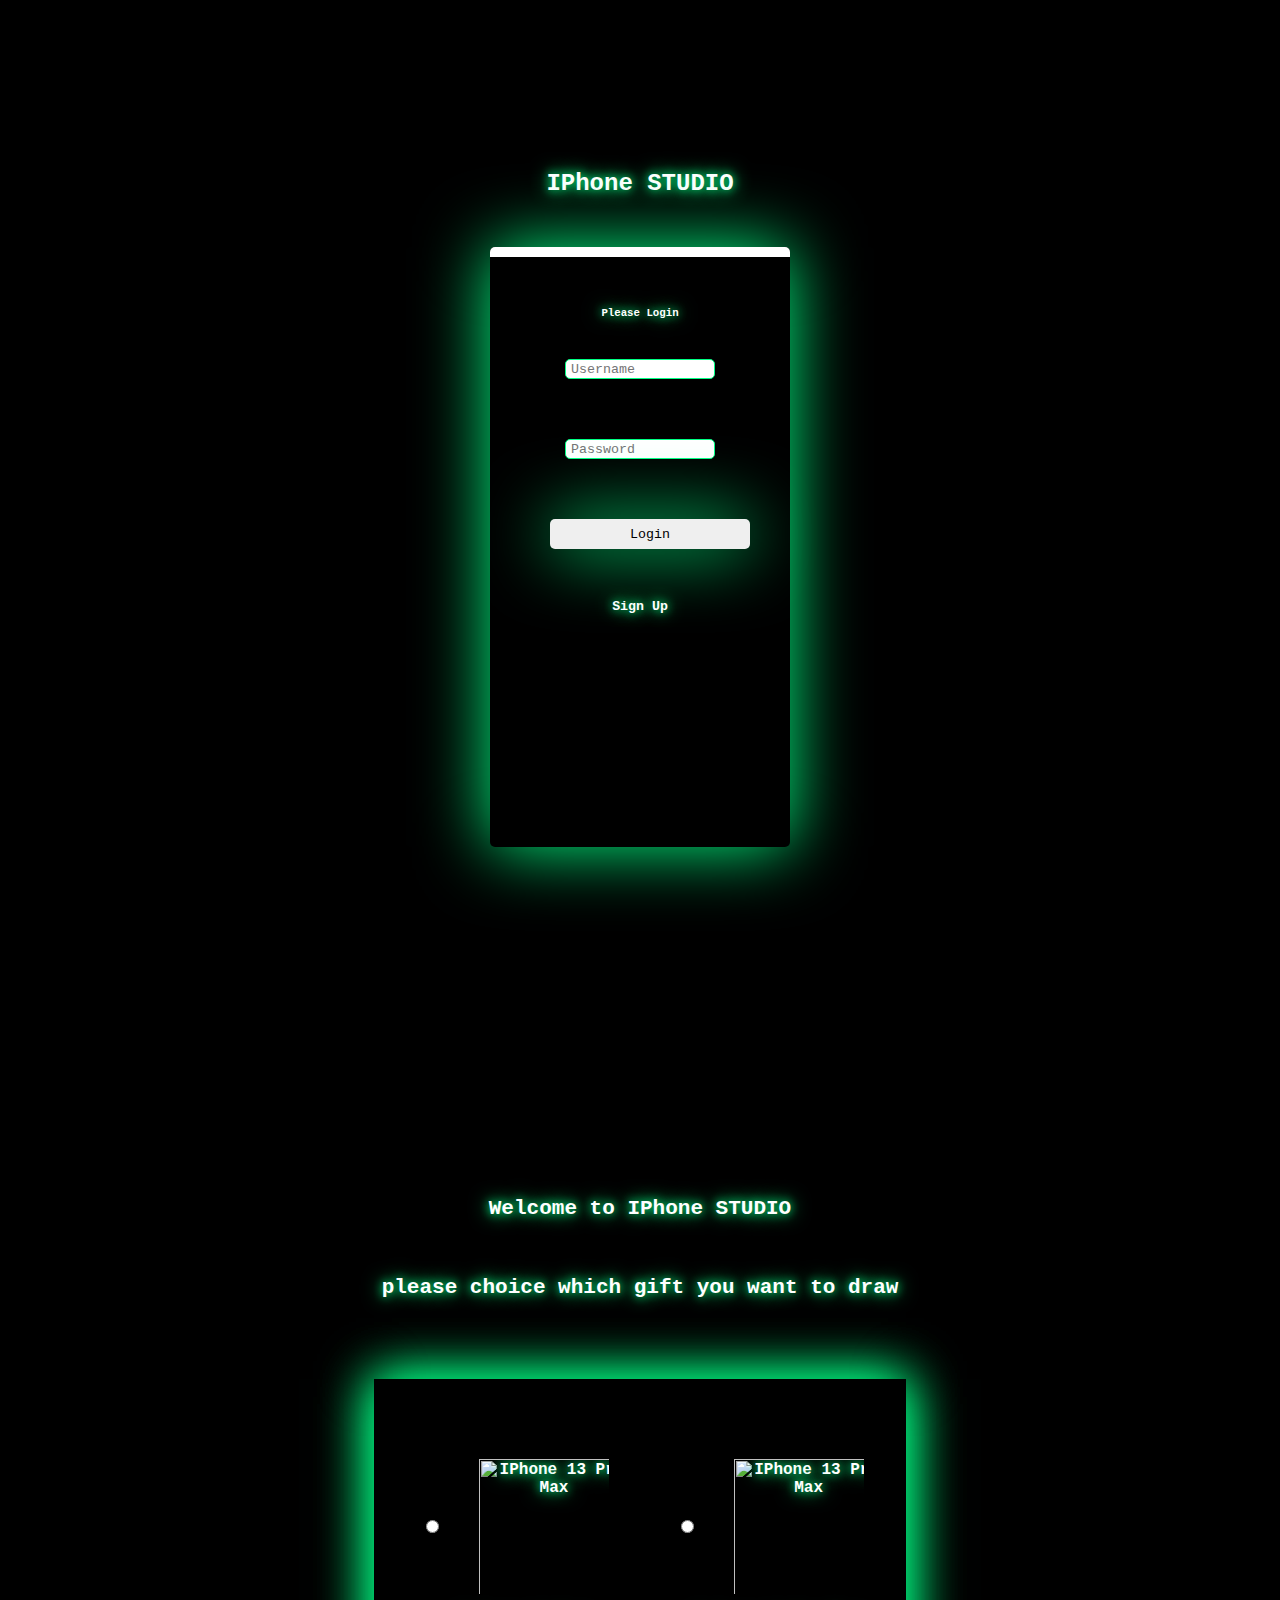
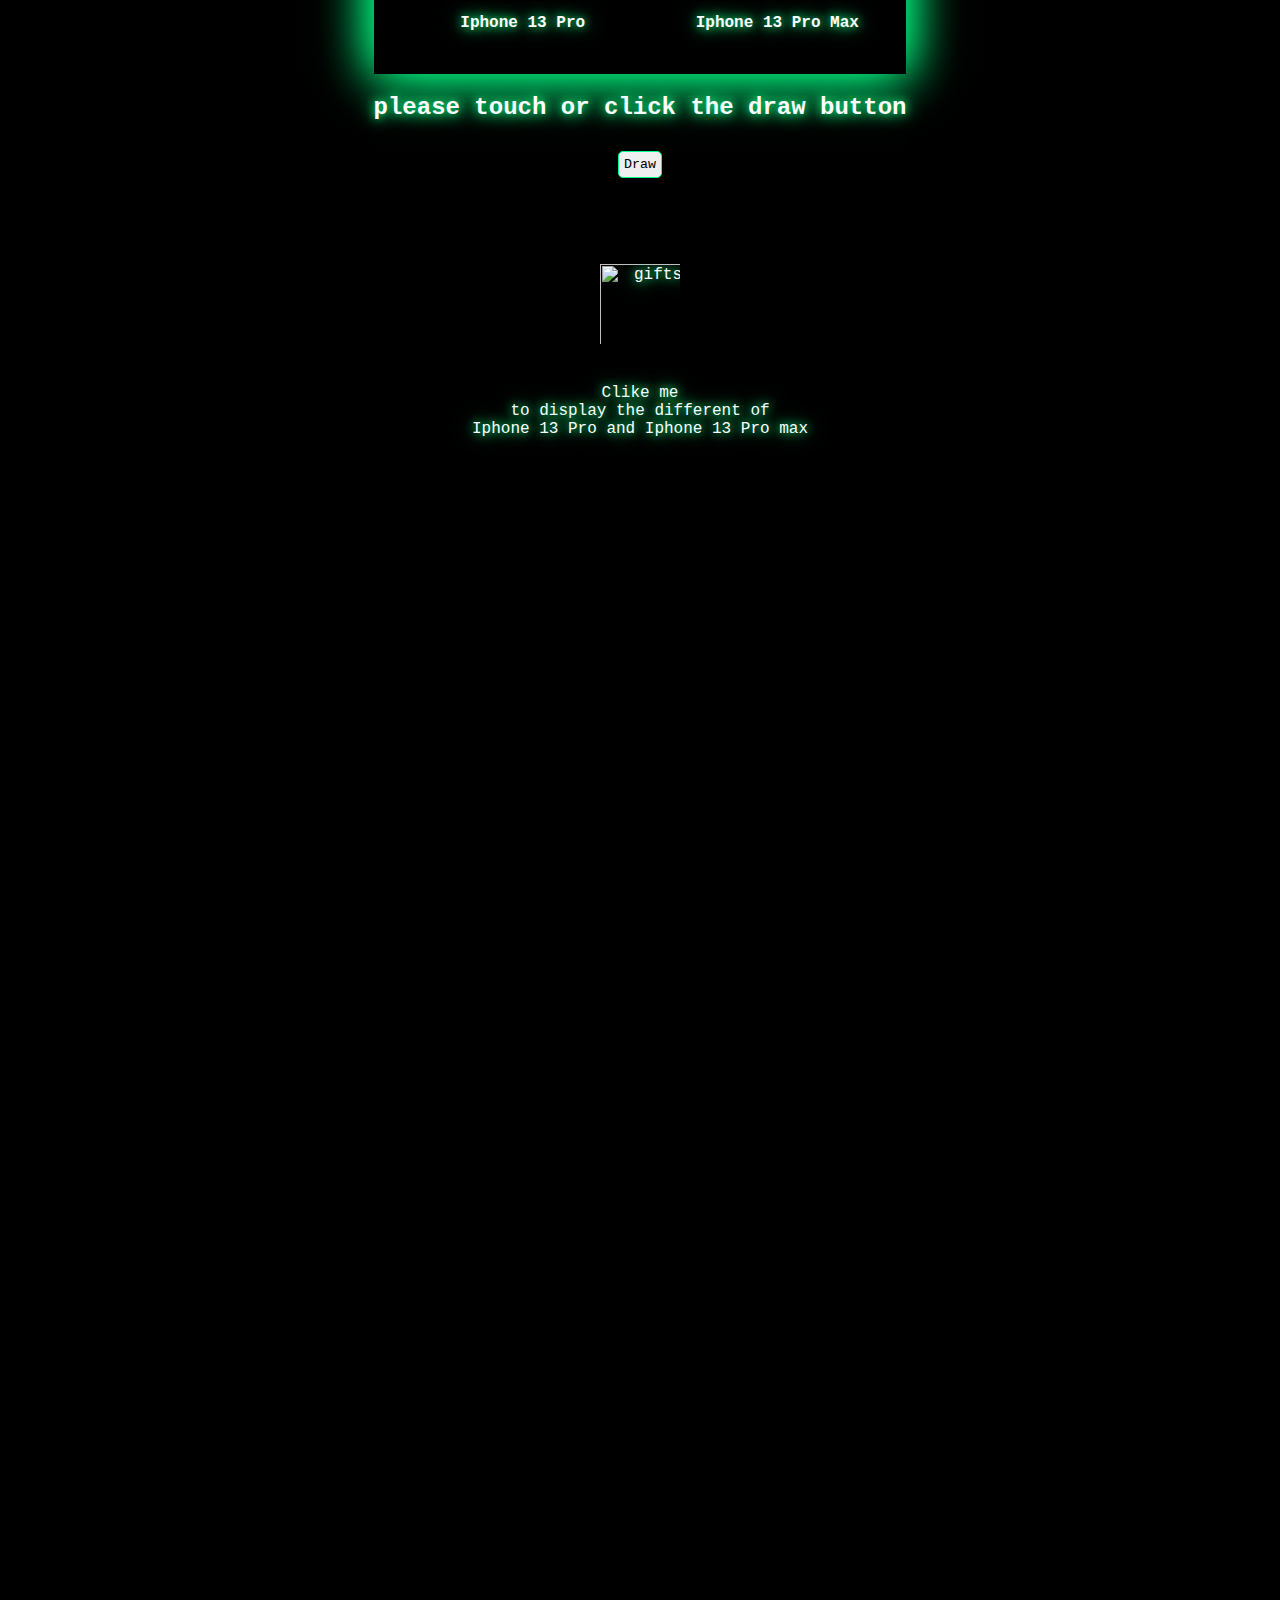
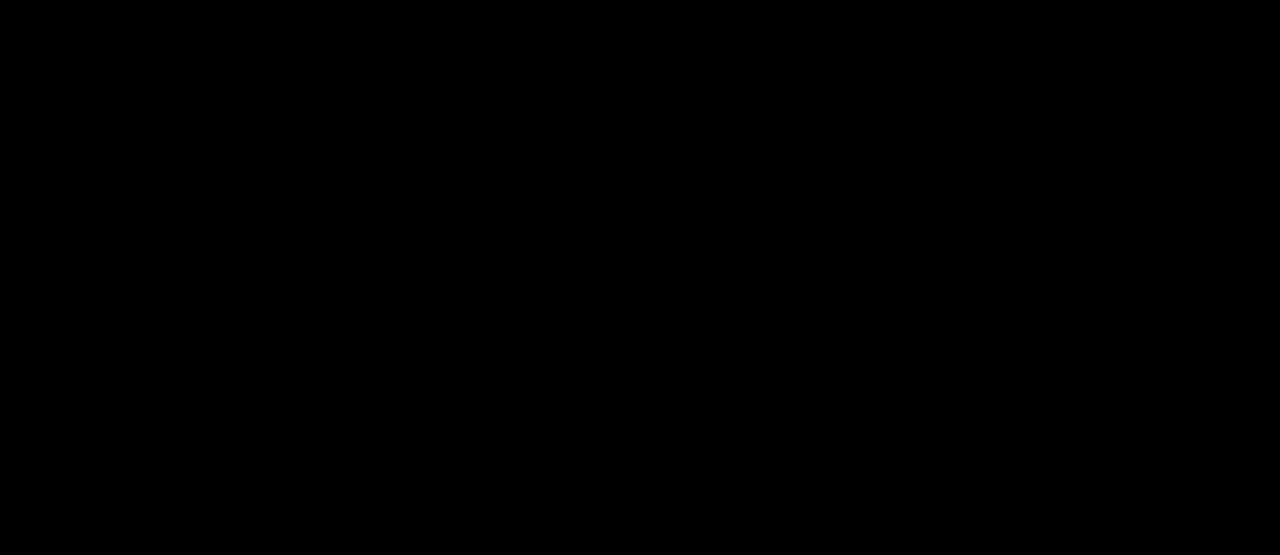
==== Create Form.html @ c74fcb9d "no message" ====
<html>

<head>

<title></title>
  <link rel="preconnect" href="https://fonts.googleapis.com">
  <link rel="preconnect" href="https://fonts.gstatic.com" crossorigin>
    <link href="https://fonts.googleapis.com/css2?family=Roboto:wght@500&family=Tiro+Devanagari+Marathi&display=swap" rel="stylesheet">
	 <meta name="viewport"content="width=device-width,initial-scale=1.0">
     <meta name="description"content="">
     <meta name="author"content="">
<style type="text/css">
input[type=radio],input[type=radio]+img{
vertical-align:middle;}
#username, #password, h3, #fullname, #comfirm_password,#username2, #password2{
  width: 150px;
  height: 20px;
  margin: 10px;

}

h5{
  margin: 20px;

}

h5:hover{

}

#container1, #container2{
  //margin: 50px;
  padding: 10px;
  width: 300px;
  height: 600px;

  border-radius: 5px;
  border-top: 10px solid;
  box-shadow: 0 0px 70px rgb(0, 255, 132);

  position:relative;   
  margin: auto;
  top: 100px;
  //text-align:center;  
}

.system_name{

  position:relative;   
  margin: auto;
  top: 100px;
  text-align:center; 
}

.submit{
	
  box-shadow: 0 0px 70px rgb(0, 255, 132);

  width: 200px;
  height: 30px;
  margin: 10px;
  padding: 5px;
  border-radius: 5px;
  border: 0px;
}

.submit:hover{
 
}

#container2{
  visibility: hidden;  
  height: 600px;
}


#copyright{
  text-align: center;

  margin: -200px 0px 0px 0px;
  font-size: 14px;
}

input{
  padding: 5px;
  border: none; 
  border:solid 1px rgb(0, 255, 132);
  border-radius: 5px;
}

    td {
      border: 10x black solid;
    }

    * {
      padding: 10;
      margin: 10;
      box-sizing: border-box;
      font-family: 'Courier New', monospace;
    }

    body {
      /* font-family: 'Roboto', sans-serif; */
      /* font-family: 'Tiro Devanagari Marathi', serif; */
      background-color:black;
	  color: white;
	   text-shadow: 0 0 10px rgb(0, 255, 132), 0 0 20px rgb(0, 255, 132);
 text-align: center;

    }
    
    .bg{
    	position: absolute;
      display: flex;
      width: 80%;
      z-index: -2;
      opacity: 0.4;
    }

    .titleSrting {
      margin: 100px;
      font-size: 50px;
      letter-spacing: .1em;
    }

    p {
      margin: 10px;
      padding: 100px;
      font-size: 20px;
    }

    table {
      box-shadow: 0 0 50px rgb(0, 255, 132),
        0 0 50px rgb(0, 255, 132);
		
    }



    .box {
      display: flex;
      justify-content: flex-end;
      margin-top: 100px;
      padding-right: 30%;
      width: calc(100% + 170px);

      /* Reflection Effect */
      -webkit-box-reflect: below 1px linear-gradient(transparent, rgba(0, 0, 0, .25));
      animation: animateSurface 1s ease-in-out infinite;
    }



    .box .cube {
      width: 200px;
      height: 200px;
      background-color: rgb(0, 255, 132);
      box-shadow: 0 0 5px rgb(0, 255, 132),
        0 0 25px rgb(0, 255, 132),
        0 0 50px rgb(0, 255, 132),
        0 0 100px rgb(0, 255, 132),
        0 0 200px rgb(0, 255, 132),
        0 0 300px rgb(0, 255, 132);

      transform-origin: bottom right;
      animation: rotateAnimate 1s ease-in-out infinite;
    }

    @keyframes rotateAnimate {
      0% {
        transform: rotate(0deg);
      }

      60% {
        transform: rotate(90deg);
      }

      65% {
        transform: rotate(85deg);
      }

      70% {
        transform: rotate(90deg);
      }

      75% {
        transform: rotate(87.5deg);
      }

      80%,
      100% {
        transform: rotate(90deg);
      }
    }

    .Xtable {
      border-color: white;
    }
    
    .brand{
    	display: flex;
    }
    
    .brand li a{
    	color: white;
      text-decoration: none;
      display: flex;
      align-items: center;
      /* transition: .1s ease-in-out; */
    }
    
     .brand li a:hover{
    	text-shadow: 0 0 10px rgb(0, 255, 132),
        0 0 30px rgb(0, 255, 132),
        0 0 60px rgb(0, 255, 132);
       font-weight: bold;
    }
    
    span{
    	float: right;
      font-family: 'Verdana', monospace;
    }
	
	.popup {
    cursor: pointer;
}

.popup .popuptext {
    visibility: hidden;
}

.popup .show {
    visibility: visible;
}

  </style>
</head>


<body>
    <div class="system_name">
      <h2>IPhone STUDIO</h2>
    </div>
    
    <div class="login_page">
      <div id="container1">

        <div class="login">  
          
          <h6>Please Login</h6>

          <form action="Admin.php">
            <input type="text" id="username" name="username" placeholder="Username" required>
            <div class="tab"></div>
            <input type="text" id="password" name="password" placeholder="Password" required>
            <div class="tab"></div>
            <input type="submit" value="Login" class="submit" onclick="location.href='#'">
          </form>  

          <h5 onclick="show_hide()">Sign Up</h5>
          
        </div><!-- login end-->
      </div><!-- container1 end-->
    </div><!-- login_page end-->
    
    <div class="signup_page"
      <div id="container2">

        <div class="signup">  
          
          <h6>Please Sign Up</h6>

          <form action="Admin.php">
            <input type="text" id="fullname" name="fullname" placeholder="Full Name" required>
            <div class="tab"></div>
            <input type="text" id="username2" name="username" placeholder="Username" required>
            <div class="tab"></div>
            <input type="text" id="password2" name="password" placeholder="Password" required>
            <div class="tab"></div>
            <input type="text" id="comfirm_password" name="comfirm_password" placeholder="Repeat Password" required>
            <div class="tab"></div>            
            <input type="submit" value="Sign Up" class="submit">
          </form>  

          <h5 onclick="show_hide()">Login Account</h5>
          
        </div><!-- signup end-->
      </div><!-- container2 end-->
    </div><!-- signup_page end--> 

    <div id="copyright">
      <h2>Welcome to IPhone STUDIO</h2><br><!--break--> 
	  <h2> please choice which gift you want to draw</h2>
    </div> 
<center>


<form action="" >
<table>
<tr>
<th>
<br>
<div class="radio_container">
<input type="radio" name="Iphone" value="Iphone 13 Pro" >
<img src="https://assets.swappie.com/cdn-cgi/image/width=600,height=600,dpr=2,fit=contain,format=auto/swappie-iphone-13-pro-max-graphite.png?v=4" 
alt="IPhone 13 Pro Max" width="150" height="155"><br>Iphone 13 Pro
</th>

<th>
<br>
<input type="radio" name="Iphone" value="Iphone 13 Pro Max">
<img src="https://assets.swappie.com/cdn-cgi/image/width=600,height=600,dpr=2,fit=contain,format=auto/swappie-iphone-13-pro-max-sierra-blue.png?v=4" 
alt="IPhone 13 Pro Max" width="150" height="155"><br>Iphone 13 Pro Max
</th>
</div>
</tr>
</table>
<tr>
<td>
<h2> please touch or click the draw button</h2>
<input type="submit" name="Iphone 13" value="Draw">
</td>
</tr>

</form>

<br>
<br>
<img src="https://encrypted-tbn0.gstatic.com/images?q=tbn:ANd9GcSouoDCnI2G1lfYAruuxGdnUAgH6ZhEgpKNqg&usqp=CAU" alt="gifts" height="100" width="100"><br>
<div class="popup" onclick="show()">
Clike me  <br>
to display the different of <br>
Iphone 13 Pro and Iphone 13 Pro max
<span class="popuptext" id="popup_text">
<div id="content" style="height:1325px;background-color:black;transition:height 0.2s;">
<br>
<br>
<table border="2">
  <tr>
    <td>FEATURES</td>
    <td>Specifications</td>
    <td>Iphone 13 pro</td>
	<td>Iphone 13 pro Max</td>
  </tr>

  <tr>
    <td>NETWORK</td>
    <td>Technology</td>
    <td>GSM / CDMA / HSPA / EVDO / LTE / 5G</td>
	    <td>GSM / CDMA / HSPA / EVDO / LTE / 5G</td>
  </tr>
  <tr>
    <td rowspan="2">LANUCH<br></td>
    <td>Announced</td>
	<td>2021, September 14</td>
	<td>2021, September 14</td>
  </tr>
  <tr>
  <td>Status</td>
  <td>Available. Released 2021, September 24</td>
  <td>Available. Released 2021, September 24</td>
  </tr>
  <tr>
    <td rowspan="4">BODY</td>
    <td>Dimensions</td>
    <td>146.7 x 71.5 x 7.7 mm (5.78 x 2.81 x 0.30 in)</td>
	<td>160.8 x 78.1 x 7.7 mm (6.33 x 3.07 x 0.30 in)</td>
  </tr>
<tr>
  <td>Weight</td>
  <td>204 g (7.20 oz)</td>
  <td>240 g (8.47 oz)</td>
  </tr>
  <tr>
  <td>Build</td>
  <td>Glass front (Gorilla Glass), glass back (Gorilla Glass), stainless steel frame</td>
   <td>Glass front (Gorilla Glass), glass back (Gorilla Glass), stainless steel frame</td>
  </tr>
  <tr>
  <td>SIM</td>
  <td>Single SIM (Nano-SIM and/or eSIM) or Dual SIM (Nano-SIM/eSIM, dual stand-by)</td>
    <td>Single SIM (Nano-SIM and/or eSIM) or Dual SIM (Nano-SIM/eSIM, dual stand-by)</td>
  </tr>
  
  <tr>
    <td rowspan="4">DISPLAY</td>
    <td>Type</td>
    <td>Super Retina XDR OLED, 120Hz, HDR10, Dolby Vision, 1000 nits (HBM), 1200 nits (peak)</td>
	 <td>Super Retina XDR OLED, 120Hz, HDR10, Dolby Vision, 1000 nits (HBM), 1200 nits (peak)</td>
  </tr>
  
  <tr>
  <td>Size</td>
  <td>6.1 inches, 90.2 cm2 (~86.0% screen-to-body ratio)</td>
  <td>6.7 inches, 109.8 cm2 (~87.4% screen-to-body ratio)</td>
  </tr>
   <tr>
  <td>Resolution</td>
  <td>1170 x 2532 pixels, 19.5:9 ratio (~460 ppi density)</td>
  <td>1284 x 2778 pixels, 19.5:9 ratio (~458 ppi density)</td>
  </tr>
  
     <tr>
  <td>Protection</td>
  <td>Scratch-resistant ceramic glass, oleophobic coating</td>
    <td>Scratch-resistant ceramic glass, oleophobic coating</td>
  </tr>
  <tr>
    <td rowspan="4">PLATFORM</td>
    <td>OS</td>
    <td>iOS 15, upgradable to iOS 15.5</td>
	 <td>iOS 15, upgradable to iOS 15.5</td>
  </tr>
    <tr>
  <td>Chipset</td>
  <td>Apple A15 Bionic (5 nm)</td>
  <td>Apple A15 Bionic (5 nm)</td>
  </tr>
  
      <tr>
  <td>CPU</td>
  <td>Hexa-core (2x3.23 GHz Avalanche + 4x1.82 GHz Blizzard)</td>
  <td>Hexa-core (2x3.23 GHz Avalanche + 4x1.82 GHz Blizzard)</td>
  </tr>
  
        <tr>
  <td>CPU</td>
  <td>Apple GPU (5-core graphics)</td>
  <td>Apple GPU (5-core graphics)</td>
  </tr>
  
  <tr>
    <td rowspan="2">MEMORY</td>
    <td>Card slot</td>
    <td>No</td>
	<td>No</td>
  </tr>
   <tr>
  <td>Internal</td>
  <td>128GB 6GB RAM, 256GB 6GB RAM, 512GB 6GB RAM, 1TB 6GB RAM NVMe</td>
    <td>128GB 6GB RAM, 256GB 6GB RAM, 512GB 6GB RAM, 1TB 6GB RAM NVMe</td>
  </tr>

  <tr>
    <td rowspan="3"> MAIN CAMERA</td>
    <td >Quad</td>
    <td>12 MP, f/1.5, 26mm (wide), 1.9µm, dual pixel PDAF, sensor-shift OIS<br>
	12 MP, f/2.8, 77mm (telephoto), PDAF, OIS, 3x optical zoom<br>
	12 MP, f/1.8, 13mm, 120˚ (ultrawide), PDAF<br> TOF 3D LiDAR scanner (depth)</td>
	<td>12 MP, f/1.5, 26mm (wide), 1.9µm, dual pixel PDAF, sensor-shift OIS<br>
	12 MP, f/2.8, 77mm (telephoto), PDAF, OIS, 3x optical zoom<br>
	12 MP, f/1.8, 13mm, 120˚ (ultrawide), PDAF<br> TOF 3D LiDAR scanner (depth)</td>
  </tr>
   <tr>
  <td>Features</td>
  <td>Dual-LED dual-tone flash, HDR (photo/panorama)</td>
  <td>Dual-LED dual-tone flash, HDR (photo/panorama)</td>
  </tr>
  <tr>
  <td>Video</td>
  <td>4K 24/30/60fps, 1080p 30/60/120/240fps, 10 bit HDR, Dolby Vision HDR (up to 60fps), ProRes, Cinematic mode, stereo sound rec.</td>
  <td>4K 24/30/60fps, 1080p 30/60/120/240fps, 10 bit HDR, Dolby Vision HDR (up to 60fps), ProRes, Cinematic mode, stereo sound rec.</td>
  </tr>
  
<tr>
    <td>Picture</td>
    <td>Photo</td>
    <td>
	<img src="https://assets.swappie.com/cdn-cgi/image/width=600,height=600,fit=contain,format=auto/swappie-iphone-13-pro-graphite.png?v=4" 
	alt="Iphone 13 Pro" width="100" height="120">
	<img src="https://assets.swappie.com/cdn-cgi/image/width=600,height=600,fit=contain,format=auto/swappie-iphone-13-pro-sierra-blue.png?v=4" 
	alt="Iphone 13 Pro" width="100" height="120">
	<img src="https://assets.swappie.com/cdn-cgi/image/width=600,height=600,fit=contain,format=auto/swappie-iphone-13-pro-max-alpine-green.png?v=4" 
	alt="Iphone 13 Pro" width="100" height="120">
	</td>
	
	<td>
	<img src="https://assets.swappie.com/cdn-cgi/image/width=600,height=600,fit=contain,format=auto/swappie-iphone-13-pro-max-alpine-green.png?v=4" 
	alt="Iphone 13 Pro Max" width="100" height="120">
	<img src="https://assets.swappie.com/cdn-cgi/image/width=600,height=600,fit=contain,format=auto/swappie-iphone-13-pro-max-gold.png?v=4" 
	alt="Iphone 13 Pro Max" width="100" height="120">
	<img src="https://assets.swappie.com/cdn-cgi/image/width=600,height=600,fit=contain,format=auto/swappie-iphone-13-pro-max-silver.png?v=4" 
	alt="Iphone 13 Pro Max" width="100" height="120">
	</td>
 </tr>
  
</table>
</div>
</span>
</div>

</center>
</body>
<script>


    function show() {
        var popup = document.getElementById("popup_text");
        popup.classList.toggle("show");
    }
	
function show_hide() {
    var login = document.getElementById("container1");
    var signup = document.getElementById("container2");
    var copyright = document.getElementById("copyright");
  
    if (login.style.display === "none") {
        login.style.display = "block";  
        document.getElementById("username").value="";
        document.getElementById("password").value="";
        signup.style.display = "none";  
        copyright.style.margin = "200px 0px 0px 0px";
    } else {
        login.style.display = "none";  
        signup.style.display = "block"; 
        signup.style.visibility="visible";
        copyright.style.margin = "200px 0px 0px 0px";
     
        document.getElementById("fullname").value="";
        document.getElementById("username2").value="";
        document.getElementById("password2").value="";
        document.getElementById("comfirm_password").value="";
    }
}
</script>




</html>
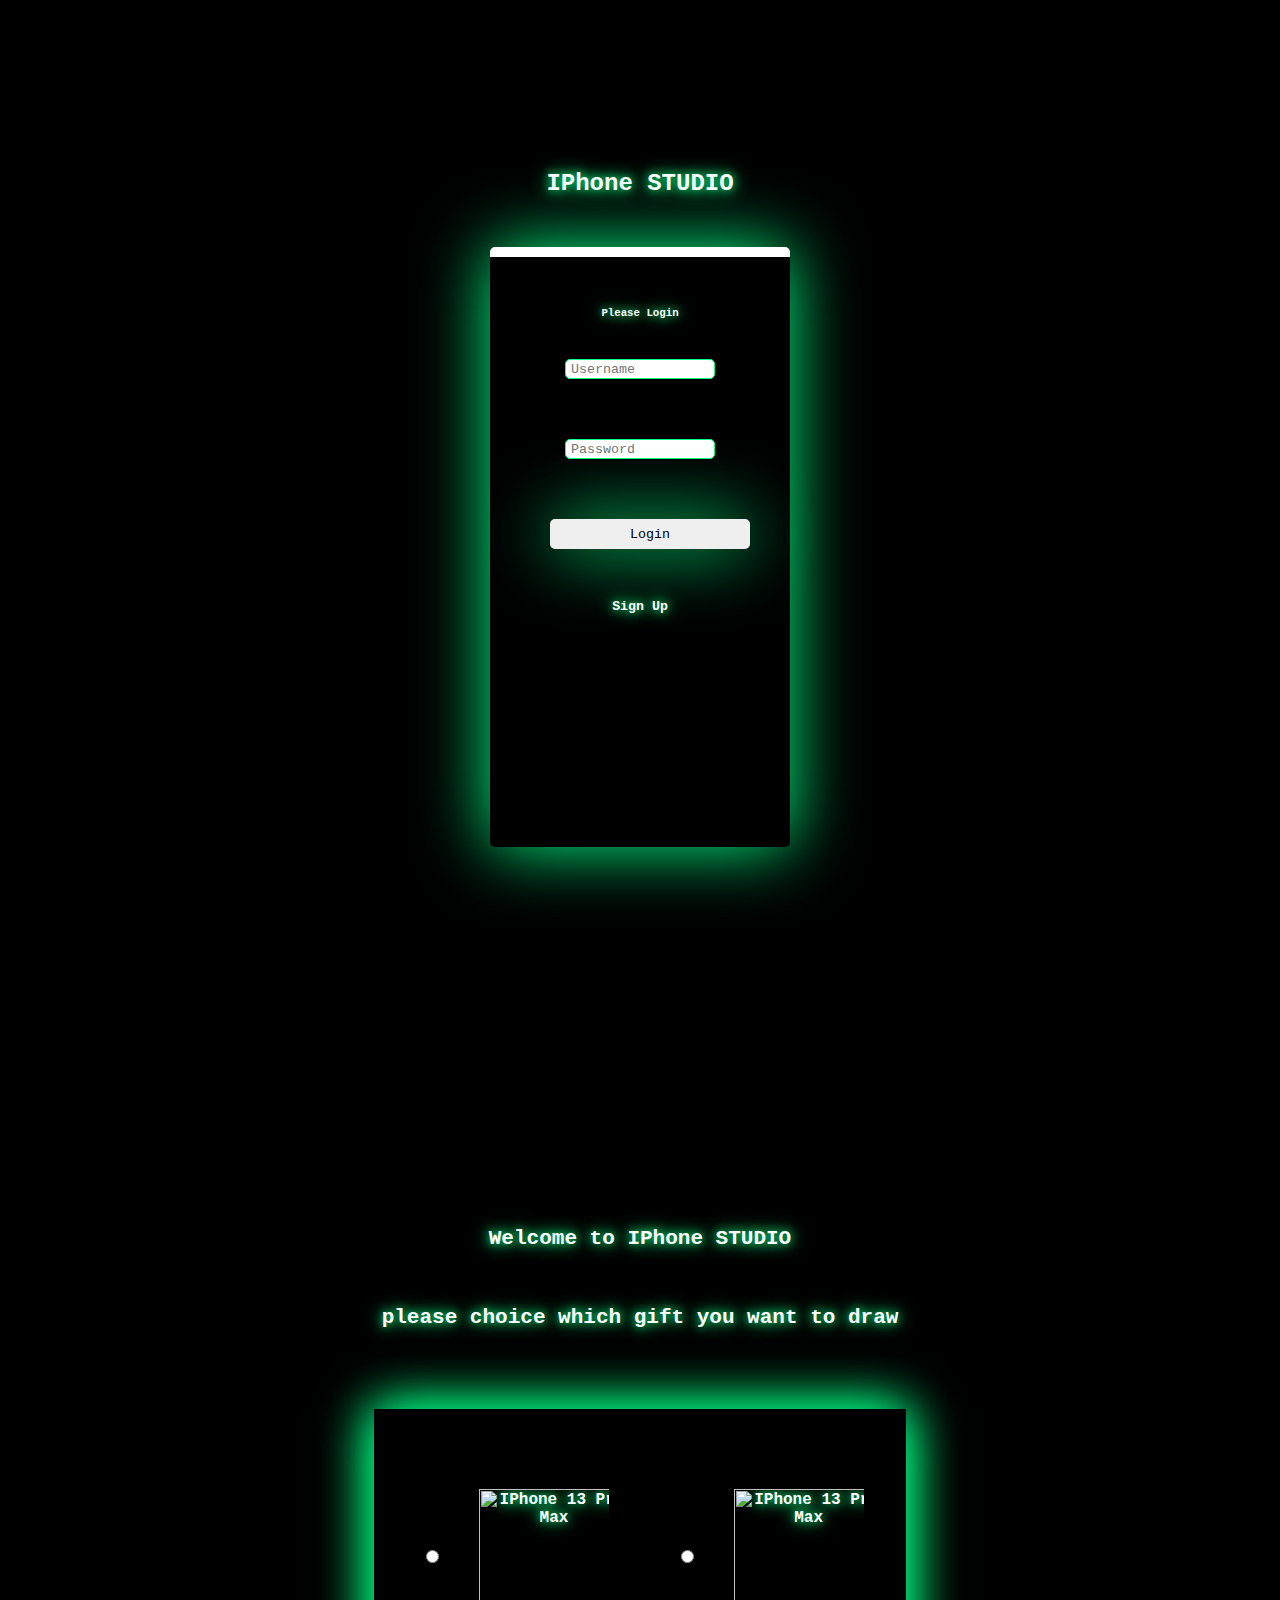
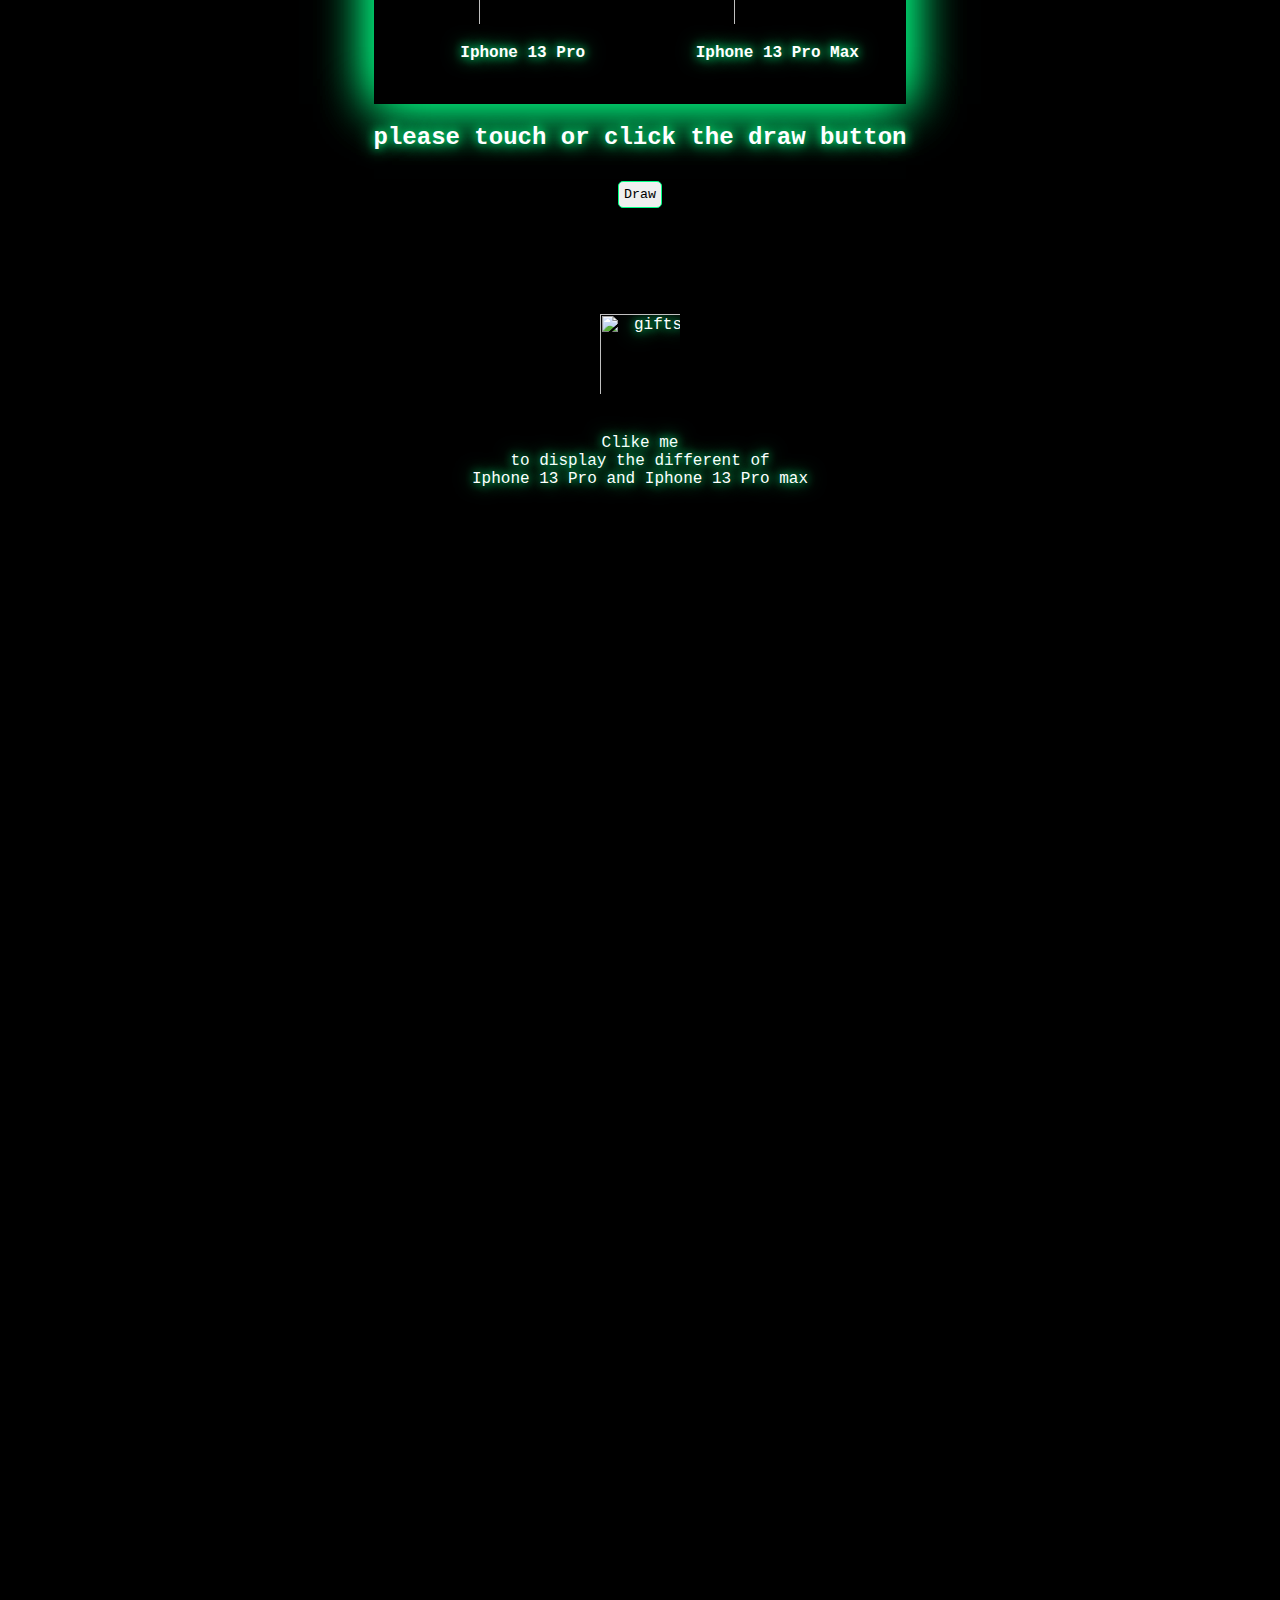
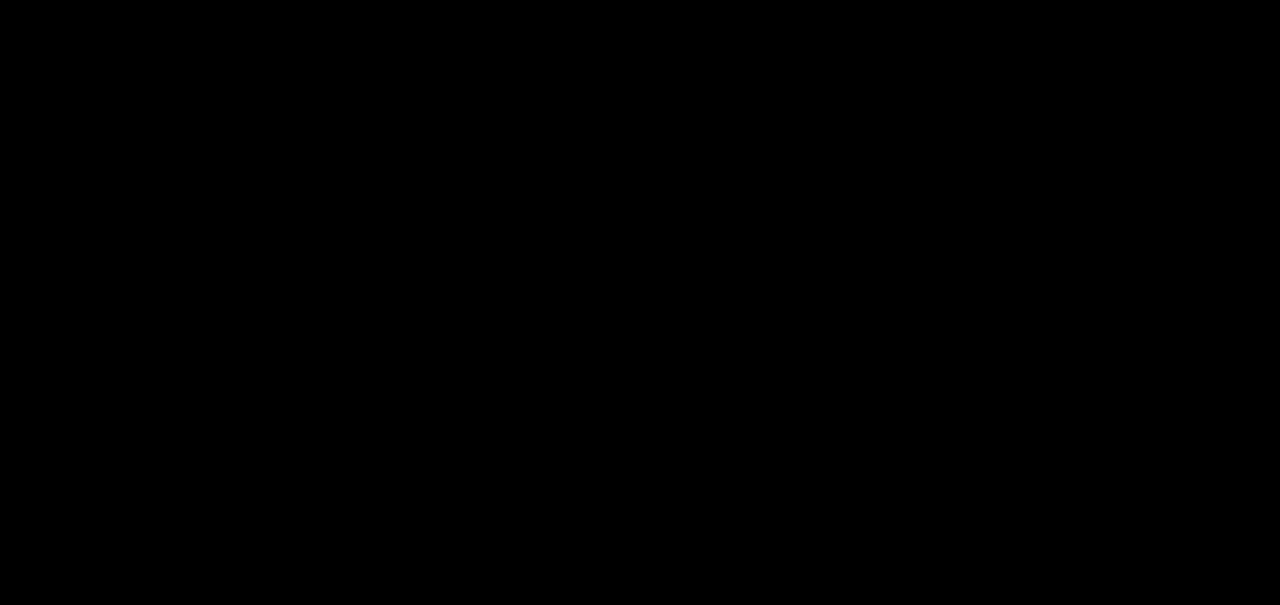
==== commit df9e4e29: "create form" ====
--- a/Create Form.html
+++ b/Create Form.html
@@ -2,91 +2,98 @@
 
 <head>
 
-<title></title>
+  <title></title>
   <link rel="preconnect" href="https://fonts.googleapis.com">
   <link rel="preconnect" href="https://fonts.gstatic.com" crossorigin>
-    <link href="https://fonts.googleapis.com/css2?family=Roboto:wght@500&family=Tiro+Devanagari+Marathi&display=swap" rel="stylesheet">
-	 <meta name="viewport"content="width=device-width,initial-scale=1.0">
-     <meta name="description"content="">
-     <meta name="author"content="">
-<style type="text/css">
-input[type=radio],input[type=radio]+img{
-vertical-align:middle;}
-#username, #password, h3, #fullname, #comfirm_password,#username2, #password2{
-  width: 150px;
-  height: 20px;
-  margin: 10px;
-
-}
-
-h5{
-  margin: 20px;
-
-}
-
-h5:hover{
-
-}
-
-#container1, #container2{
-  //margin: 50px;
-  padding: 10px;
-  width: 300px;
-  height: 600px;
-
-  border-radius: 5px;
-  border-top: 10px solid;
-  box-shadow: 0 0px 70px rgb(0, 255, 132);
-
-  position:relative;   
-  margin: auto;
-  top: 100px;
-  //text-align:center;  
-}
-
-.system_name{
-
-  position:relative;   
-  margin: auto;
-  top: 100px;
-  text-align:center; 
-}
-
-.submit{
-	
-  box-shadow: 0 0px 70px rgb(0, 255, 132);
-
-  width: 200px;
-  height: 30px;
-  margin: 10px;
-  padding: 5px;
-  border-radius: 5px;
-  border: 0px;
-}
-
-.submit:hover{
- 
-}
-
-#container2{
-  visibility: hidden;  
-  height: 600px;
-}
-
-
-#copyright{
-  text-align: center;
-
-  margin: -200px 0px 0px 0px;
-  font-size: 14px;
-}
-
-input{
-  padding: 5px;
-  border: none; 
-  border:solid 1px rgb(0, 255, 132);
-  border-radius: 5px;
-}
+  <link href="https://fonts.googleapis.com/css2?family=Roboto:wght@500&family=Tiro+Devanagari+Marathi&display=swap"
+    rel="stylesheet">
+  <meta name="viewport" content="width=device-width,initial-scale=1.0">
+  <meta name="description" content="">
+  <meta name="author" content="">
+  <style type="text/css">
+    input[type=radio],
+    input[type=radio]+img {
+      vertical-align: middle;
+    }
+
+    #username,
+    #password,
+    h3,
+    #fullname,
+    #comfirm_password,
+    #username2,
+    #password2 {
+      width: 150px;
+      height: 20px;
+      margin: 10px;
+
+    }
+
+    h5 {
+      margin: 20px;
+
+    }
+
+    h5:hover {}
+
+    #container1,
+    #container2 {
+      /* margin: 50px; */
+      padding: 10px;
+      width: 300px;
+      height: 600px;
+
+      border-radius: 5px;
+      border-top: 10px solid;
+      box-shadow: 0 0px 70px rgb(0, 255, 132);
+
+      position: relative;
+      margin: auto;
+      top: 100px;
+      /* text-align:center;   */
+    }
+
+    .system_name {
+
+      position: relative;
+      margin: auto;
+      top: 100px;
+      text-align: center;
+    }
+
+    .submit {
+
+      box-shadow: 0 0px 70px rgb(0, 255, 132);
+
+      width: 200px;
+      height: 30px;
+      margin: 10px;
+      padding: 5px;
+      border-radius: 5px;
+      border: 0px;
+    }
+
+    .submit:hover {}
+
+    #container2 {
+      visibility: hidden;
+      height: 600px;
+    }
+
+
+    #copyright {
+      text-align: center;
+
+      margin: -200px 0px 0px 0px;
+      font-size: 14px;
+    }
+
+    input {
+      padding: 5px;
+      border: none;
+      border: solid 1px rgb(0, 255, 132);
+      border-radius: 5px;
+    }
 
     td {
       border: 10x black solid;
@@ -102,15 +109,15 @@
     body {
       /* font-family: 'Roboto', sans-serif; */
       /* font-family: 'Tiro Devanagari Marathi', serif; */
-      background-color:black;
-	  color: white;
-	   text-shadow: 0 0 10px rgb(0, 255, 132), 0 0 20px rgb(0, 255, 132);
- text-align: center;
-
-    }
-    
-    .bg{
-    	position: absolute;
+      background-color: black;
+      color: white;
+      text-shadow: 0 0 10px rgb(0, 255, 132), 0 0 20px rgb(0, 255, 132);
+      text-align: center;
+
+    }
+
+    .bg {
+      position: absolute;
       display: flex;
       width: 80%;
       z-index: -2;
@@ -132,7 +139,7 @@
     table {
       box-shadow: 0 0 50px rgb(0, 255, 132),
         0 0 50px rgb(0, 255, 132);
-		
+
     }
 
 
@@ -196,332 +203,343 @@
     .Xtable {
       border-color: white;
     }
-    
-    .brand{
-    	display: flex;
-    }
-    
-    .brand li a{
-    	color: white;
+
+    .brand {
+      display: flex;
+    }
+
+    .brand li a {
+      color: white;
       text-decoration: none;
       display: flex;
       align-items: center;
       /* transition: .1s ease-in-out; */
     }
-    
-     .brand li a:hover{
-    	text-shadow: 0 0 10px rgb(0, 255, 132),
+
+    .brand li a:hover {
+      text-shadow: 0 0 10px rgb(0, 255, 132),
         0 0 30px rgb(0, 255, 132),
         0 0 60px rgb(0, 255, 132);
-       font-weight: bold;
-    }
-    
-    span{
-    	float: right;
+      font-weight: bold;
+    }
+
+    span {
+      float: right;
       font-family: 'Verdana', monospace;
     }
-	
-	.popup {
-    cursor: pointer;
-}
-
-.popup .popuptext {
-    visibility: hidden;
-}
-
-.popup .show {
-    visibility: visible;
-}
-
+
+    .popup {
+      cursor: pointer;
+    }
+
+    .popup .popuptext {
+      visibility: hidden;
+    }
+
+    .popup .show {
+      visibility: visible;
+    }
   </style>
 </head>
 
 
 <body>
-    <div class="system_name">
-      <h2>IPhone STUDIO</h2>
-    </div>
-    
-    <div class="login_page">
-      <div id="container1">
-
-        <div class="login">  
-          
-          <h6>Please Login</h6>
-
-          <form action="Admin.php">
-            <input type="text" id="username" name="username" placeholder="Username" required>
-            <div class="tab"></div>
-            <input type="text" id="password" name="password" placeholder="Password" required>
-            <div class="tab"></div>
-            <input type="submit" value="Login" class="submit" onclick="location.href='#'">
-          </form>  
-
-          <h5 onclick="show_hide()">Sign Up</h5>
-          
-        </div><!-- login end-->
-      </div><!-- container1 end-->
-    </div><!-- login_page end-->
-    
-    <div class="signup_page"
-      <div id="container2">
-
-        <div class="signup">  
-          
-          <h6>Please Sign Up</h6>
-
-          <form action="Admin.php">
-            <input type="text" id="fullname" name="fullname" placeholder="Full Name" required>
-            <div class="tab"></div>
-            <input type="text" id="username2" name="username" placeholder="Username" required>
-            <div class="tab"></div>
-            <input type="text" id="password2" name="password" placeholder="Password" required>
-            <div class="tab"></div>
-            <input type="text" id="comfirm_password" name="comfirm_password" placeholder="Repeat Password" required>
-            <div class="tab"></div>            
-            <input type="submit" value="Sign Up" class="submit">
-          </form>  
-
-          <h5 onclick="show_hide()">Login Account</h5>
-          
-        </div><!-- signup end-->
-      </div><!-- container2 end-->
-    </div><!-- signup_page end--> 
-
-    <div id="copyright">
-      <h2>Welcome to IPhone STUDIO</h2><br><!--break--> 
-	  <h2> please choice which gift you want to draw</h2>
-    </div> 
-<center>
-
-
-<form action="" >
-<table>
-<tr>
-<th>
-<br>
-<div class="radio_container">
-<input type="radio" name="Iphone" value="Iphone 13 Pro" >
-<img src="https://assets.swappie.com/cdn-cgi/image/width=600,height=600,dpr=2,fit=contain,format=auto/swappie-iphone-13-pro-max-graphite.png?v=4" 
-alt="IPhone 13 Pro Max" width="150" height="155"><br>Iphone 13 Pro
-</th>
-
-<th>
-<br>
-<input type="radio" name="Iphone" value="Iphone 13 Pro Max">
-<img src="https://assets.swappie.com/cdn-cgi/image/width=600,height=600,dpr=2,fit=contain,format=auto/swappie-iphone-13-pro-max-sierra-blue.png?v=4" 
-alt="IPhone 13 Pro Max" width="150" height="155"><br>Iphone 13 Pro Max
-</th>
-</div>
-</tr>
-</table>
-<tr>
-<td>
-<h2> please touch or click the draw button</h2>
-<input type="submit" name="Iphone 13" value="Draw">
-</td>
-</tr>
-
+  <div class="system_name">
+    <h2>IPhone STUDIO</h2>
+  </div>
+
+  <div class="login_page">
+    <div id="container1">
+
+      <div class="login">
+
+        <h6>Please Login</h6>
+
+        <form action="Admin.php">
+          <input type="text" id="username" name="username" placeholder="Username" required>
+          <div class="tab"></div>
+          <input type="text" id="password" name="password" placeholder="Password" required>
+          <div class="tab"></div>
+          <input type="submit" value="Login" class="submit" onclick="location.href='#'">
+        </form>
+
+        <h5 onclick="show_hide()">Sign Up</h5>
+
+      </div><!-- login end-->
+    </div><!-- container1 end-->
+  </div><!-- login_page end-->
+
+  <div class="signup_page">
+    <div id="container2">
+
+      <div class="signup">
+
+        <h6>Please Sign Up</h6>
+
+        <form action="Admin.php">
+          <input type="text" id="fullname" name="fullname" placeholder="Full Name" required>
+          <div class="tab"></div>
+          <input type="text" id="username2" name="username" placeholder="Username" required>
+          <div class="tab"></div>
+          <input type="text" id="password2" name="password" placeholder="Password" required>
+          <div class="tab"></div>
+          <input type="text" id="comfirm_password" name="comfirm_password" placeholder="Repeat Password" required>
+          <div class="tab"></div>
+          <input type="submit" value="Sign Up" class="submit">
+        </form>
+
+        <h5 onclick="show_hide()">Login Account</h5>
+
+      </div><!-- signup end-->
+    </div><!-- container2 end-->
+  </div><!-- signup_page end-->
+
+  <div id="copyright">
+    <h2>Welcome to IPhone STUDIO</h2><br>
+    <!--break-->
+    <h2> please choice which gift you want to draw</h2>
+  </div>
+</body>
+
+
+<form action="">
+  <center>
+    <table>
+      <tr>
+        <th>
+          <br>
+          <div class="radio_container">
+            <input type="radio" name="Iphone" value="Iphone 13 Pro">
+            <img
+              src="https://assets.swappie.com/cdn-cgi/image/width=600,height=600,dpr=2,fit=contain,format=auto/swappie-iphone-13-pro-max-graphite.png?v=4"
+              alt="IPhone 13 Pro Max" width="150" height="155"><br>Iphone 13 Pro
+        </th>
+
+        <th>
+          <br>
+          <input type="radio" name="Iphone" value="Iphone 13 Pro Max">
+          <img
+            src="https://assets.swappie.com/cdn-cgi/image/width=600,height=600,dpr=2,fit=contain,format=auto/swappie-iphone-13-pro-max-sierra-blue.png?v=4"
+            alt="IPhone 13 Pro Max" width="150" height="155"><br>Iphone 13 Pro Max
+        </th>
+        </div>
+      </tr>
+    </table>
+    <tr>
+      <td>
+        <h2> please touch or click the draw button</h2>
+        <input type="submit" name="Iphone 13" value="Draw">
+      </td>
+    </tr>
+  </center>
 </form>
 
 <br>
 <br>
-<img src="https://encrypted-tbn0.gstatic.com/images?q=tbn:ANd9GcSouoDCnI2G1lfYAruuxGdnUAgH6ZhEgpKNqg&usqp=CAU" alt="gifts" height="100" width="100"><br>
+<img src="https://encrypted-tbn0.gstatic.com/images?q=tbn:ANd9GcSouoDCnI2G1lfYAruuxGdnUAgH6ZhEgpKNqg&usqp=CAU"
+  alt="gifts" height="100" width="100"><br>
 <div class="popup" onclick="show()">
-Clike me  <br>
-to display the different of <br>
-Iphone 13 Pro and Iphone 13 Pro max
-<span class="popuptext" id="popup_text">
-<div id="content" style="height:1325px;background-color:black;transition:height 0.2s;">
-<br>
-<br>
-<table border="2">
-  <tr>
-    <td>FEATURES</td>
-    <td>Specifications</td>
-    <td>Iphone 13 pro</td>
-	<td>Iphone 13 pro Max</td>
-  </tr>
-
-  <tr>
-    <td>NETWORK</td>
-    <td>Technology</td>
-    <td>GSM / CDMA / HSPA / EVDO / LTE / 5G</td>
-	    <td>GSM / CDMA / HSPA / EVDO / LTE / 5G</td>
-  </tr>
-  <tr>
-    <td rowspan="2">LANUCH<br></td>
-    <td>Announced</td>
-	<td>2021, September 14</td>
-	<td>2021, September 14</td>
-  </tr>
-  <tr>
-  <td>Status</td>
-  <td>Available. Released 2021, September 24</td>
-  <td>Available. Released 2021, September 24</td>
-  </tr>
-  <tr>
-    <td rowspan="4">BODY</td>
-    <td>Dimensions</td>
-    <td>146.7 x 71.5 x 7.7 mm (5.78 x 2.81 x 0.30 in)</td>
-	<td>160.8 x 78.1 x 7.7 mm (6.33 x 3.07 x 0.30 in)</td>
-  </tr>
-<tr>
-  <td>Weight</td>
-  <td>204 g (7.20 oz)</td>
-  <td>240 g (8.47 oz)</td>
-  </tr>
-  <tr>
-  <td>Build</td>
-  <td>Glass front (Gorilla Glass), glass back (Gorilla Glass), stainless steel frame</td>
-   <td>Glass front (Gorilla Glass), glass back (Gorilla Glass), stainless steel frame</td>
-  </tr>
-  <tr>
-  <td>SIM</td>
-  <td>Single SIM (Nano-SIM and/or eSIM) or Dual SIM (Nano-SIM/eSIM, dual stand-by)</td>
-    <td>Single SIM (Nano-SIM and/or eSIM) or Dual SIM (Nano-SIM/eSIM, dual stand-by)</td>
-  </tr>
-  
-  <tr>
-    <td rowspan="4">DISPLAY</td>
-    <td>Type</td>
-    <td>Super Retina XDR OLED, 120Hz, HDR10, Dolby Vision, 1000 nits (HBM), 1200 nits (peak)</td>
-	 <td>Super Retina XDR OLED, 120Hz, HDR10, Dolby Vision, 1000 nits (HBM), 1200 nits (peak)</td>
-  </tr>
-  
-  <tr>
-  <td>Size</td>
-  <td>6.1 inches, 90.2 cm2 (~86.0% screen-to-body ratio)</td>
-  <td>6.7 inches, 109.8 cm2 (~87.4% screen-to-body ratio)</td>
-  </tr>
-   <tr>
-  <td>Resolution</td>
-  <td>1170 x 2532 pixels, 19.5:9 ratio (~460 ppi density)</td>
-  <td>1284 x 2778 pixels, 19.5:9 ratio (~458 ppi density)</td>
-  </tr>
-  
-     <tr>
-  <td>Protection</td>
-  <td>Scratch-resistant ceramic glass, oleophobic coating</td>
-    <td>Scratch-resistant ceramic glass, oleophobic coating</td>
-  </tr>
-  <tr>
-    <td rowspan="4">PLATFORM</td>
-    <td>OS</td>
-    <td>iOS 15, upgradable to iOS 15.5</td>
-	 <td>iOS 15, upgradable to iOS 15.5</td>
-  </tr>
-    <tr>
-  <td>Chipset</td>
-  <td>Apple A15 Bionic (5 nm)</td>
-  <td>Apple A15 Bionic (5 nm)</td>
-  </tr>
-  
-      <tr>
-  <td>CPU</td>
-  <td>Hexa-core (2x3.23 GHz Avalanche + 4x1.82 GHz Blizzard)</td>
-  <td>Hexa-core (2x3.23 GHz Avalanche + 4x1.82 GHz Blizzard)</td>
-  </tr>
-  
-        <tr>
-  <td>CPU</td>
-  <td>Apple GPU (5-core graphics)</td>
-  <td>Apple GPU (5-core graphics)</td>
-  </tr>
-  
-  <tr>
-    <td rowspan="2">MEMORY</td>
-    <td>Card slot</td>
-    <td>No</td>
-	<td>No</td>
-  </tr>
-   <tr>
-  <td>Internal</td>
-  <td>128GB 6GB RAM, 256GB 6GB RAM, 512GB 6GB RAM, 1TB 6GB RAM NVMe</td>
-    <td>128GB 6GB RAM, 256GB 6GB RAM, 512GB 6GB RAM, 1TB 6GB RAM NVMe</td>
-  </tr>
-
-  <tr>
-    <td rowspan="3"> MAIN CAMERA</td>
-    <td >Quad</td>
-    <td>12 MP, f/1.5, 26mm (wide), 1.9µm, dual pixel PDAF, sensor-shift OIS<br>
-	12 MP, f/2.8, 77mm (telephoto), PDAF, OIS, 3x optical zoom<br>
-	12 MP, f/1.8, 13mm, 120˚ (ultrawide), PDAF<br> TOF 3D LiDAR scanner (depth)</td>
-	<td>12 MP, f/1.5, 26mm (wide), 1.9µm, dual pixel PDAF, sensor-shift OIS<br>
-	12 MP, f/2.8, 77mm (telephoto), PDAF, OIS, 3x optical zoom<br>
-	12 MP, f/1.8, 13mm, 120˚ (ultrawide), PDAF<br> TOF 3D LiDAR scanner (depth)</td>
-  </tr>
-   <tr>
-  <td>Features</td>
-  <td>Dual-LED dual-tone flash, HDR (photo/panorama)</td>
-  <td>Dual-LED dual-tone flash, HDR (photo/panorama)</td>
-  </tr>
-  <tr>
-  <td>Video</td>
-  <td>4K 24/30/60fps, 1080p 30/60/120/240fps, 10 bit HDR, Dolby Vision HDR (up to 60fps), ProRes, Cinematic mode, stereo sound rec.</td>
-  <td>4K 24/30/60fps, 1080p 30/60/120/240fps, 10 bit HDR, Dolby Vision HDR (up to 60fps), ProRes, Cinematic mode, stereo sound rec.</td>
-  </tr>
-  
-<tr>
-    <td>Picture</td>
-    <td>Photo</td>
-    <td>
-	<img src="https://assets.swappie.com/cdn-cgi/image/width=600,height=600,fit=contain,format=auto/swappie-iphone-13-pro-graphite.png?v=4" 
-	alt="Iphone 13 Pro" width="100" height="120">
-	<img src="https://assets.swappie.com/cdn-cgi/image/width=600,height=600,fit=contain,format=auto/swappie-iphone-13-pro-sierra-blue.png?v=4" 
-	alt="Iphone 13 Pro" width="100" height="120">
-	<img src="https://assets.swappie.com/cdn-cgi/image/width=600,height=600,fit=contain,format=auto/swappie-iphone-13-pro-max-alpine-green.png?v=4" 
-	alt="Iphone 13 Pro" width="100" height="120">
-	</td>
-	
-	<td>
-	<img src="https://assets.swappie.com/cdn-cgi/image/width=600,height=600,fit=contain,format=auto/swappie-iphone-13-pro-max-alpine-green.png?v=4" 
-	alt="Iphone 13 Pro Max" width="100" height="120">
-	<img src="https://assets.swappie.com/cdn-cgi/image/width=600,height=600,fit=contain,format=auto/swappie-iphone-13-pro-max-gold.png?v=4" 
-	alt="Iphone 13 Pro Max" width="100" height="120">
-	<img src="https://assets.swappie.com/cdn-cgi/image/width=600,height=600,fit=contain,format=auto/swappie-iphone-13-pro-max-silver.png?v=4" 
-	alt="Iphone 13 Pro Max" width="100" height="120">
-	</td>
- </tr>
-  
-</table>
+  Clike me <br>
+  to display the different of <br>
+  Iphone 13 Pro and Iphone 13 Pro max
+  <span class="popuptext" id="popup_text">
+    <div id="content" style="height:1325px;background-color:black;transition:height 0.2s;">
+      <br>
+      <br>
+      <table border="2">
+        <tr>
+          <td>FEATURES</td>
+          <td>Specifications</td>
+          <td>Iphone 13 pro</td>
+          <td>Iphone 13 pro Max</td>
+        </tr>
+
+        <tr>
+          <td>NETWORK</td>
+          <td>Technology</td>
+          <td>GSM / CDMA / HSPA / EVDO / LTE / 5G</td>
+          <td>GSM / CDMA / HSPA / EVDO / LTE / 5G</td>
+        </tr>
+        <tr>
+          <td rowspan="2">LANUCH<br></td>
+          <td>Announced</td>
+          <td>2021, September 14</td>
+          <td>2021, September 14</td>
+        </tr>
+        <tr>
+          <td>Status</td>
+          <td>Available. Released 2021, September 24</td>
+          <td>Available. Released 2021, September 24</td>
+        </tr>
+        <tr>
+          <td rowspan="4">BODY</td>
+          <td>Dimensions</td>
+          <td>146.7 x 71.5 x 7.7 mm (5.78 x 2.81 x 0.30 in)</td>
+          <td>160.8 x 78.1 x 7.7 mm (6.33 x 3.07 x 0.30 in)</td>
+        </tr>
+        <tr>
+          <td>Weight</td>
+          <td>204 g (7.20 oz)</td>
+          <td>240 g (8.47 oz)</td>
+        </tr>
+        <tr>
+          <td>Build</td>
+          <td>Glass front (Gorilla Glass), glass back (Gorilla Glass), stainless steel frame</td>
+          <td>Glass front (Gorilla Glass), glass back (Gorilla Glass), stainless steel frame</td>
+        </tr>
+        <tr>
+          <td>SIM</td>
+          <td>Single SIM (Nano-SIM and/or eSIM) or Dual SIM (Nano-SIM/eSIM, dual stand-by)</td>
+          <td>Single SIM (Nano-SIM and/or eSIM) or Dual SIM (Nano-SIM/eSIM, dual stand-by)</td>
+        </tr>
+
+        <tr>
+          <td rowspan="4">DISPLAY</td>
+          <td>Type</td>
+          <td>Super Retina XDR OLED, 120Hz, HDR10, Dolby Vision, 1000 nits (HBM), 1200 nits (peak)</td>
+          <td>Super Retina XDR OLED, 120Hz, HDR10, Dolby Vision, 1000 nits (HBM), 1200 nits (peak)</td>
+        </tr>
+
+        <tr>
+          <td>Size</td>
+          <td>6.1 inches, 90.2 cm2 (~86.0% screen-to-body ratio)</td>
+          <td>6.7 inches, 109.8 cm2 (~87.4% screen-to-body ratio)</td>
+        </tr>
+        <tr>
+          <td>Resolution</td>
+          <td>1170 x 2532 pixels, 19.5:9 ratio (~460 ppi density)</td>
+          <td>1284 x 2778 pixels, 19.5:9 ratio (~458 ppi density)</td>
+        </tr>
+
+        <tr>
+          <td>Protection</td>
+          <td>Scratch-resistant ceramic glass, oleophobic coating</td>
+          <td>Scratch-resistant ceramic glass, oleophobic coating</td>
+        </tr>
+        <tr>
+          <td rowspan="4">PLATFORM</td>
+          <td>OS</td>
+          <td>iOS 15, upgradable to iOS 15.5</td>
+          <td>iOS 15, upgradable to iOS 15.5</td>
+        </tr>
+        <tr>
+          <td>Chipset</td>
+          <td>Apple A15 Bionic (5 nm)</td>
+          <td>Apple A15 Bionic (5 nm)</td>
+        </tr>
+
+        <tr>
+          <td>CPU</td>
+          <td>Hexa-core (2x3.23 GHz Avalanche + 4x1.82 GHz Blizzard)</td>
+          <td>Hexa-core (2x3.23 GHz Avalanche + 4x1.82 GHz Blizzard)</td>
+        </tr>
+
+        <tr>
+          <td>CPU</td>
+          <td>Apple GPU (5-core graphics)</td>
+          <td>Apple GPU (5-core graphics)</td>
+        </tr>
+
+        <tr>
+          <td rowspan="2">MEMORY</td>
+          <td>Card slot</td>
+          <td>No</td>
+          <td>No</td>
+        </tr>
+        <tr>
+          <td>Internal</td>
+          <td>128GB 6GB RAM, 256GB 6GB RAM, 512GB 6GB RAM, 1TB 6GB RAM NVMe</td>
+          <td>128GB 6GB RAM, 256GB 6GB RAM, 512GB 6GB RAM, 1TB 6GB RAM NVMe</td>
+        </tr>
+
+        <tr>
+          <td rowspan="3"> MAIN CAMERA</td>
+          <td>Quad</td>
+          <td>12 MP, f/1.5, 26mm (wide), 1.9µm, dual pixel PDAF, sensor-shift OIS<br>
+            12 MP, f/2.8, 77mm (telephoto), PDAF, OIS, 3x optical zoom<br>
+            12 MP, f/1.8, 13mm, 120˚ (ultrawide), PDAF<br> TOF 3D LiDAR scanner (depth)</td>
+          <td>12 MP, f/1.5, 26mm (wide), 1.9µm, dual pixel PDAF, sensor-shift OIS<br>
+            12 MP, f/2.8, 77mm (telephoto), PDAF, OIS, 3x optical zoom<br>
+            12 MP, f/1.8, 13mm, 120˚ (ultrawide), PDAF<br> TOF 3D LiDAR scanner (depth)</td>
+        </tr>
+        <tr>
+          <td>Features</td>
+          <td>Dual-LED dual-tone flash, HDR (photo/panorama)</td>
+          <td>Dual-LED dual-tone flash, HDR (photo/panorama)</td>
+        </tr>
+        <tr>
+          <td>Video</td>
+          <td>4K 24/30/60fps, 1080p 30/60/120/240fps, 10 bit HDR, Dolby Vision HDR (up to 60fps), ProRes, Cinematic
+            mode, stereo sound rec.</td>
+          <td>4K 24/30/60fps, 1080p 30/60/120/240fps, 10 bit HDR, Dolby Vision HDR (up to 60fps), ProRes, Cinematic
+            mode, stereo sound rec.</td>
+        </tr>
+
+        <tr>
+          <td>Picture</td>
+          <td>Photo</td>
+          <td>
+            <img
+              src="https://assets.swappie.com/cdn-cgi/image/width=600,height=600,fit=contain,format=auto/swappie-iphone-13-pro-graphite.png?v=4"
+              alt="Iphone 13 Pro" width="100" height="120">
+            <img
+              src="https://assets.swappie.com/cdn-cgi/image/width=600,height=600,fit=contain,format=auto/swappie-iphone-13-pro-sierra-blue.png?v=4"
+              alt="Iphone 13 Pro" width="100" height="120">
+            <img
+              src="https://assets.swappie.com/cdn-cgi/image/width=600,height=600,fit=contain,format=auto/swappie-iphone-13-pro-max-alpine-green.png?v=4"
+              alt="Iphone 13 Pro" width="100" height="120">
+          </td>
+
+          <td>
+            <img
+              src="https://assets.swappie.com/cdn-cgi/image/width=600,height=600,fit=contain,format=auto/swappie-iphone-13-pro-max-alpine-green.png?v=4"
+              alt="Iphone 13 Pro Max" width="100" height="120">
+            <img
+              src="https://assets.swappie.com/cdn-cgi/image/width=600,height=600,fit=contain,format=auto/swappie-iphone-13-pro-max-gold.png?v=4"
+              alt="Iphone 13 Pro Max" width="100" height="120">
+            <img
+              src="https://assets.swappie.com/cdn-cgi/image/width=600,height=600,fit=contain,format=auto/swappie-iphone-13-pro-max-silver.png?v=4"
+              alt="Iphone 13 Pro Max" width="100" height="120">
+          </td>
+        </tr>
+
+      </table>
+    </div>
+  </span>
 </div>
-</span>
-</div>
-
-</center>
+
 </body>
 <script>
 
 
-    function show() {
-        var popup = document.getElementById("popup_text");
-        popup.classList.toggle("show");
-    }
-	
-function show_hide() {
+  function show() {
+    var popup = document.getElementById("popup_text");
+    popup.classList.toggle("show");
+  }
+
+  function show_hide() {
     var login = document.getElementById("container1");
     var signup = document.getElementById("container2");
     var copyright = document.getElementById("copyright");
-  
+
     if (login.style.display === "none") {
-        login.style.display = "block";  
-        document.getElementById("username").value="";
-        document.getElementById("password").value="";
-        signup.style.display = "none";  
-        copyright.style.margin = "200px 0px 0px 0px";
+      login.style.display = "block";
+      document.getElementById("username").value = "";
+      document.getElementById("password").value = "";
+      signup.style.display = "none";
+      copyright.style.margin = "200px 0px 0px 0px";
     } else {
-        login.style.display = "none";  
-        signup.style.display = "block"; 
-        signup.style.visibility="visible";
-        copyright.style.margin = "200px 0px 0px 0px";
-     
-        document.getElementById("fullname").value="";
-        document.getElementById("username2").value="";
-        document.getElementById("password2").value="";
-        document.getElementById("comfirm_password").value="";
-    }
-}
+      login.style.display = "none";
+      signup.style.display = "block";
+      signup.style.visibility = "visible";
+      copyright.style.margin = "200px 0px 0px 0px";
+
+      document.getElementById("fullname").value = "";
+      document.getElementById("username2").value = "";
+      document.getElementById("password2").value = "";
+      document.getElementById("comfirm_password").value = "";
+    }
+  }
 </script>
 
 
